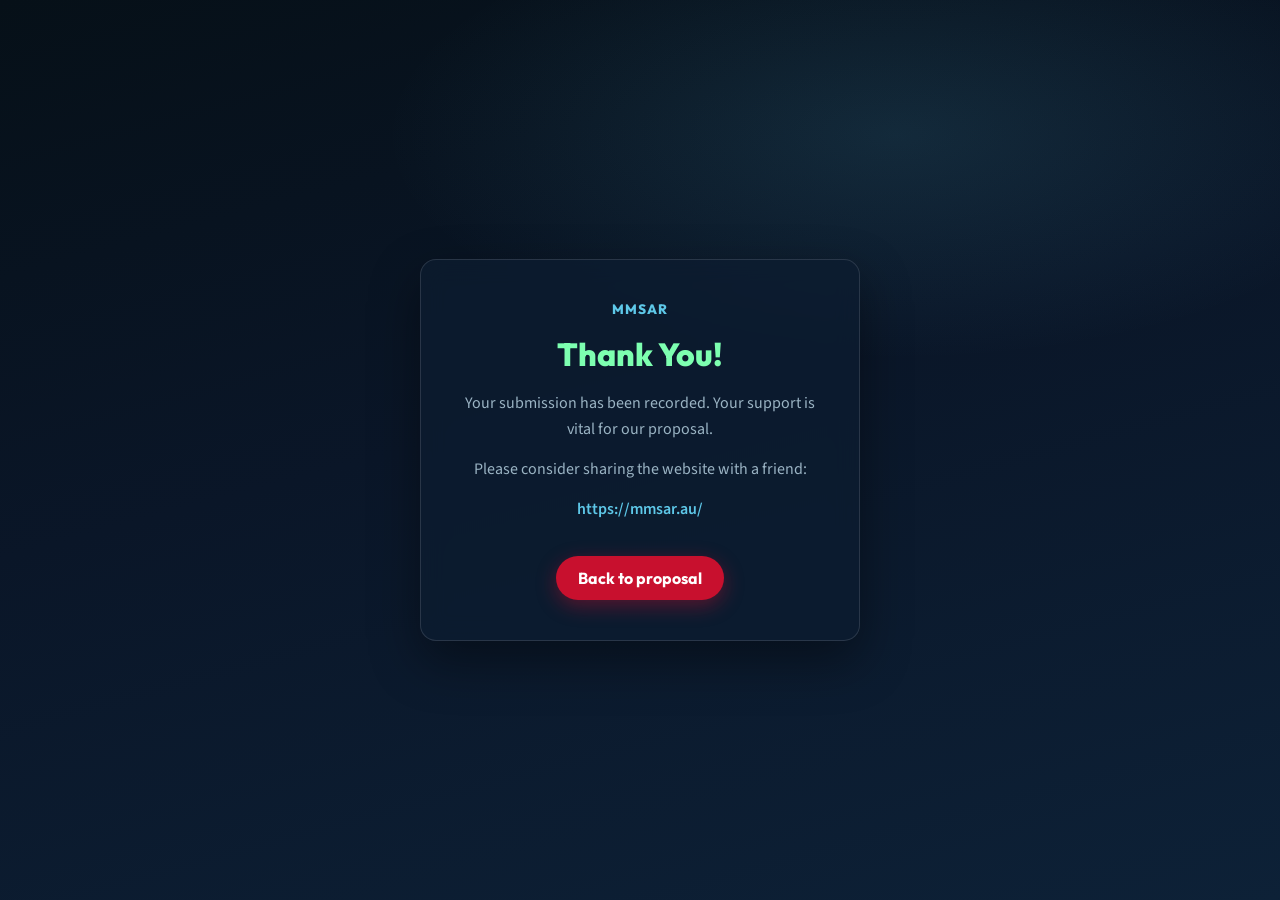
==== thank-you.html @ eea3e70a "Initial MMSAR proposal website Static site with animated hero boat, survey/pledge form, and professi" ====
<!DOCTYPE html>
<html lang="en-AU">
<head>
  <meta charset="UTF-8">
  <meta name="viewport" content="width=device-width, initial-scale=1.0">
  <title>Thank You — MMSAR</title>
  <meta name="robots" content="noindex">
  <link rel="icon" href="favicon.ico" sizes="any">
  <link rel="preconnect" href="https://fonts.googleapis.com">
  <link rel="preconnect" href="https://fonts.gstatic.com" crossorigin>
  <link href="https://fonts.googleapis.com/css2?family=Outfit:wght@700;800&family=Source+Sans+3:wght@400;600&display=swap" rel="stylesheet">
  <style>
    :root {
      --navy: #0a1628;
      --red: #c8102e;
      --cyan: #5ec8e8;
      --text: #eef4f8;
      --muted: #9bb4c4;
    }
    * { box-sizing: border-box; margin: 0; padding: 0; }
    body {
      min-height: 100vh;
      display: flex;
      align-items: center;
      justify-content: center;
      padding: 1.5rem;
      font-family: "Source Sans 3", system-ui, sans-serif;
      color: var(--text);
      background:
        radial-gradient(ellipse 80% 50% at 70% 15%, rgba(94, 200, 232, 0.12), transparent 50%),
        linear-gradient(165deg, #061018 0%, #0a1628 45%, #0d2137 100%);
      text-align: center;
    }
    .card {
      max-width: 440px;
      width: 100%;
      padding: 2.5rem 2rem;
      border-radius: 16px;
      background: rgba(12, 28, 48, 0.75);
      border: 1px solid rgba(255, 255, 255, 0.12);
      box-shadow: 0 20px 50px rgba(0, 0, 0, 0.4);
      backdrop-filter: blur(12px);
    }
    .brand {
      font-family: "Outfit", system-ui, sans-serif;
      font-weight: 800;
      letter-spacing: 0.08em;
      color: var(--cyan);
      font-size: 0.85rem;
      margin-bottom: 1rem;
    }
    h1 {
      font-family: "Outfit", system-ui, sans-serif;
      font-size: 2rem;
      font-weight: 800;
      color: #7dffb0;
      margin-bottom: 1rem;
    }
    p {
      line-height: 1.65;
      color: var(--muted);
      margin-bottom: 0.85rem;
    }
    a {
      color: var(--cyan);
      font-weight: 600;
      text-decoration: none;
    }
    a:hover { color: #fff; }
    .btn {
      display: inline-flex;
      margin-top: 1.25rem;
      padding: 0.75rem 1.4rem;
      border-radius: 999px;
      background: var(--red);
      color: #fff !important;
      font-weight: 700;
      font-family: "Outfit", system-ui, sans-serif;
      box-shadow: 0 6px 20px rgba(200, 16, 46, 0.4);
      transition: transform 0.2s, background 0.2s;
    }
    .btn:hover {
      background: #e01838;
      transform: translateY(-2px);
    }
  </style>
</head>
<body>
  <div class="card">
    <div class="brand">MMSAR</div>
    <h1>Thank You!</h1>
    <p>Your submission has been recorded. Your support is vital for our proposal.</p>
    <p>Please consider sharing the website with a friend:</p>
    <p><a href="https://mmsar.au/">https://mmsar.au/</a></p>
    <a class="btn" href="https://mmsar.au/">Back to proposal</a>
  </div>
</body>
</html>
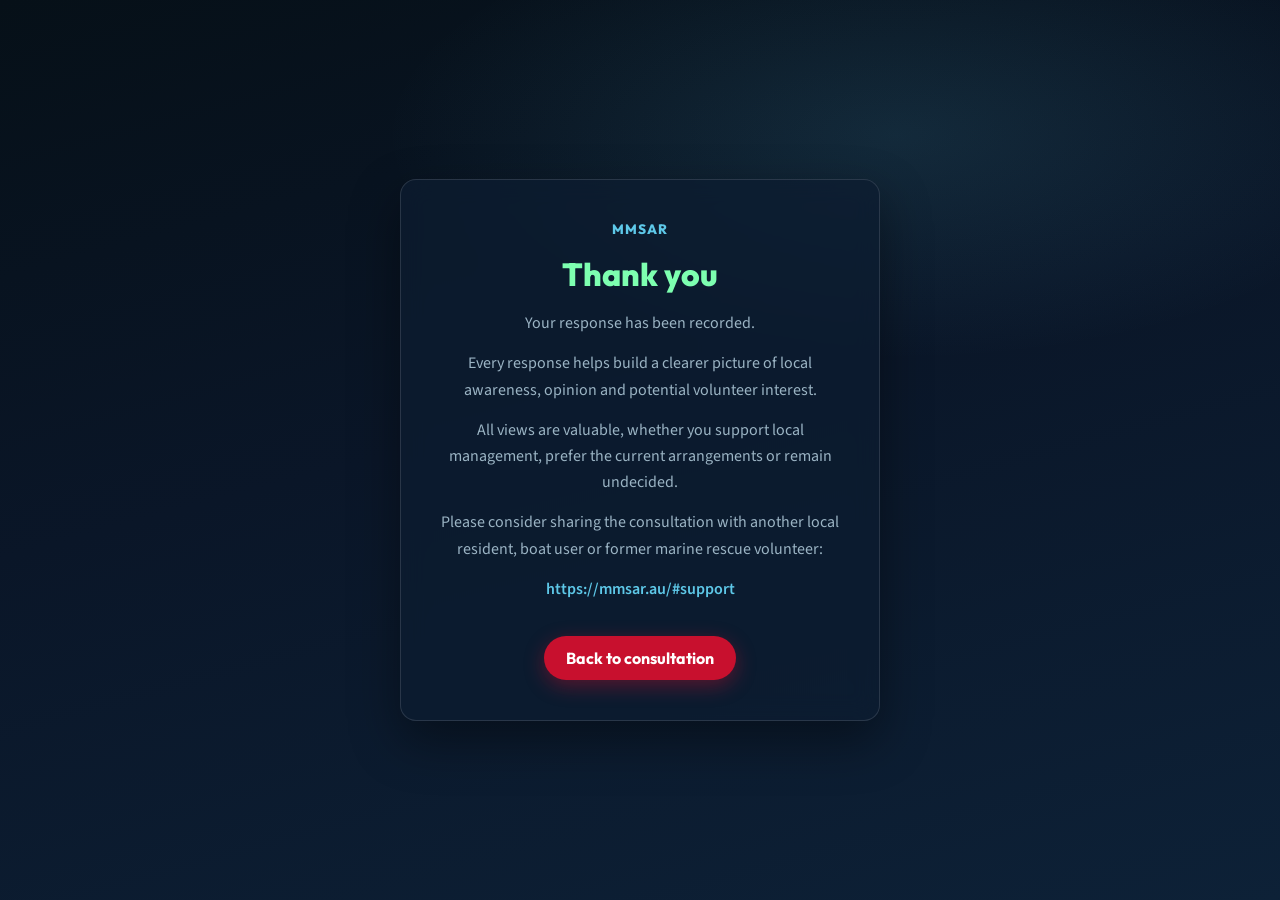
==== commit 76ade44b: "Revise site wording for consultation, not campaign tone Clarify exploratory purpose for former membe" ====
--- a/thank-you.html
+++ b/thank-you.html
@@ -4,7 +4,8 @@
   <meta charset="UTF-8">
   <meta name="viewport" content="width=device-width, initial-scale=1.0">
   <title>Thank You — MMSAR</title>
-  <meta name="robots" content="noindex">
+  <meta name="robots" content="noindex, nofollow">
+  <link rel="canonical" href="https://mmsar.au/">
   <link rel="icon" href="favicon.ico" sizes="any">
   <link rel="preconnect" href="https://fonts.googleapis.com">
   <link rel="preconnect" href="https://fonts.gstatic.com" crossorigin>
@@ -32,7 +33,7 @@
       text-align: center;
     }
     .card {
-      max-width: 440px;
+      max-width: 480px;
       width: 100%;
       padding: 2.5rem 2rem;
       border-radius: 16px;
@@ -88,11 +89,22 @@
 <body>
   <div class="card">
     <div class="brand">MMSAR</div>
-    <h1>Thank You!</h1>
-    <p>Your submission has been recorded. Your support is vital for our proposal.</p>
-    <p>Please consider sharing the website with a friend:</p>
-    <p><a href="https://mmsar.au/">https://mmsar.au/</a></p>
-    <a class="btn" href="https://mmsar.au/">Back to proposal</a>
+    <h1>Thank you</h1>
+    <p>Your response has been recorded.</p>
+    <p>
+      Every response helps build a clearer picture of local awareness, opinion and potential
+      volunteer interest.
+    </p>
+    <p>
+      All views are valuable, whether you support local management, prefer the current arrangements
+      or remain undecided.
+    </p>
+    <p>
+      Please consider sharing the consultation with another local resident, boat user or former
+      marine rescue volunteer:
+    </p>
+    <p><a href="https://mmsar.au/#support">https://mmsar.au/#support</a></p>
+    <a class="btn" href="https://mmsar.au/">Back to consultation</a>
   </div>
 </body>
 </html>
